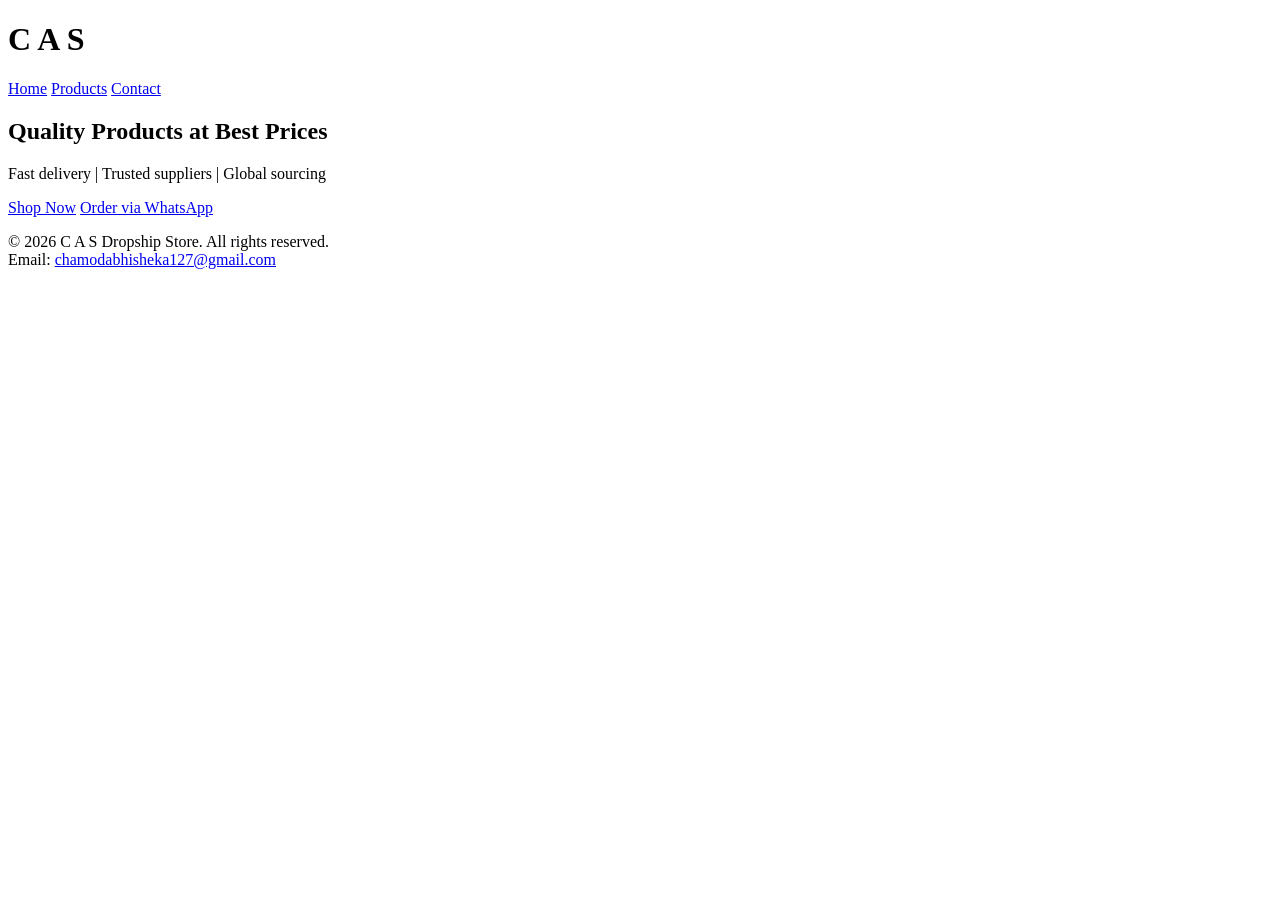
==== index.html @ f21508aa "Add files via upload" ====
<!DOCTYPE html>
<html lang="en">

<head>
  <meta charset="UTF-8">
  <meta name="viewport" content="width=device-width, initial-scale=1.0">
  <title>C A S | Quality Dropshipping Store</title>
  <link rel="stylesheet" href="css/style.css">
</head>

<body>

  <header>
    <h1>C A S</h1>
    <nav>
      <a href="index.html">Home</a>
      <a href="products.html">Products</a>
      <a href="contact.html">Contact</a>
    </nav>
  </header>

  <main>
    <section class="hero">
      <h2>Quality Products at Best Prices</h2>
      <p>Fast delivery | Trusted suppliers | Global sourcing</p>
      <div class="cta-group">
        <a class="btn btn-primary" href="products.html">Shop Now</a>
        <a href="https://wa.me/94750318096" class="btn btn-whatsapp" target="_blank">Order via WhatsApp</a>
      </div>
    </section>
  </main>

  <footer>
    <p>© 2026 C A S Dropship Store. All rights reserved.<br>
      Email: <a href="https://mail.google.com/mail/?view=cm&fs=1&to=chamodabhisheka127@gmail.com"
        target="_blank">chamodabhisheka127@gmail.com</a>
    </p>
  </footer>

</body>

</html>
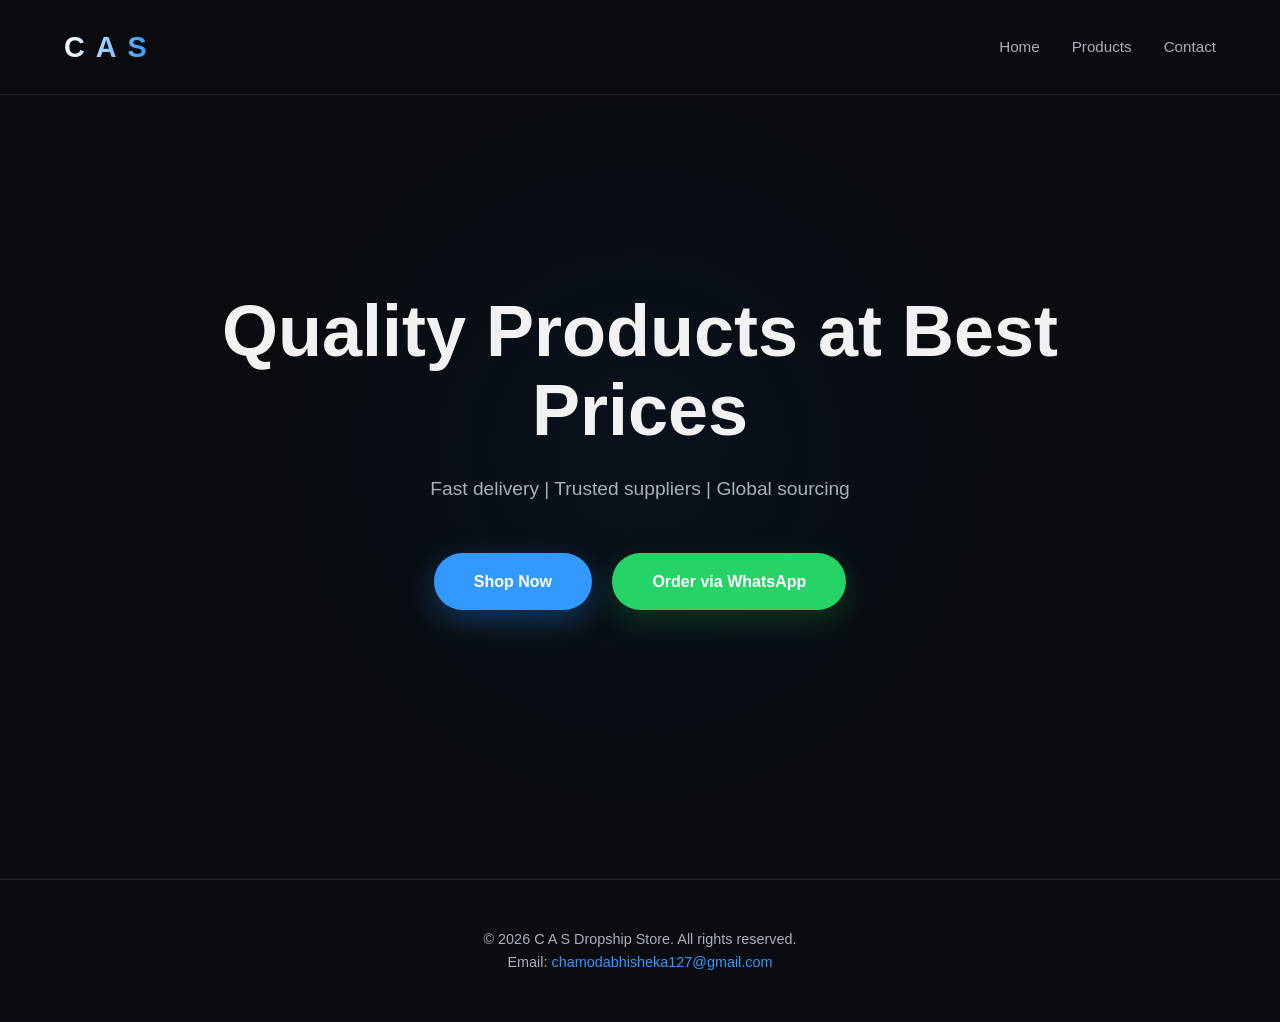
==== commit 579c7898: "Add files via upload" ====
--- a/index.html
+++ b/index.html
@@ -5,7 +5,7 @@
   <meta charset="UTF-8">
   <meta name="viewport" content="width=device-width, initial-scale=1.0">
   <title>C A S | Quality Dropshipping Store</title>
-  <link rel="stylesheet" href="css/style.css">
+  <link rel="stylesheet" href="style.css">
 </head>
 
 <body>
--- a/style.css
+++ b/style.css
@@ -0,0 +1,196 @@
+@import url('https://fonts.googleapis.com/css2?family=Outfit:wght@300;400;600;700&display=swap');
+
+:root {
+    --bg-dark: hsl(220, 20%, 5%);
+    --bg-card: hsla(220, 20%, 10%, 0.8);
+    --accent: hsl(210, 100%, 60%);
+    --accent-glow: hsla(210, 100%, 60%, 0.3);
+    --text-primary: hsl(0, 0%, 95%);
+    --text-secondary: hsl(220, 10%, 70%);
+    --glass-border: hsla(0, 0%, 100%, 0.1);
+    --transition: 0.3s cubic-bezier(0.4, 0, 0.2, 1);
+}
+
+* {
+    margin: 0;
+    padding: 0;
+    box-sizing: border-box;
+}
+
+body {
+    font-family: 'Outfit', sans-serif;
+    background-color: var(--bg-dark);
+    color: var(--text-primary);
+    line-height: 1.6;
+    overflow-x: hidden;
+}
+
+/* Background Animation */
+body::before {
+    content: '';
+    position: fixed;
+    top: 0;
+    left: 0;
+    width: 100%;
+    height: 100%;
+    background: radial-gradient(circle at 50% 50%, hsla(210, 100%, 20%, 0.15), transparent 50%);
+    z-index: -1;
+}
+
+/* Header & Nav */
+header {
+    position: sticky;
+    top: 0;
+    z-index: 100;
+    padding: 1.5rem 5%;
+    display: flex;
+    justify-content: space-between;
+    align-items: center;
+    background: hsla(220, 20%, 5%, 0.8);
+    backdrop-filter: blur(10px);
+    border-bottom: 1px solid var(--glass-border);
+}
+
+h1 {
+    font-size: 1.8rem;
+    font-weight: 700;
+    letter-spacing: 2px;
+    background: linear-gradient(90deg, #fff, var(--accent));
+    -webkit-background-clip: text;
+    background-clip: text;
+    -webkit-text-fill-color: transparent;
+}
+
+nav {
+    display: flex;
+    gap: 2rem;
+}
+
+nav a {
+    color: var(--text-secondary);
+    text-decoration: none;
+    font-weight: 400;
+    font-size: 0.95rem;
+    transition: var(--transition);
+    position: relative;
+}
+
+nav a::after {
+    content: '';
+    position: absolute;
+    bottom: -5px;
+    left: 0;
+    width: 0;
+    height: 2px;
+    background: var(--accent);
+    transition: var(--transition);
+}
+
+nav a:hover {
+    color: var(--accent);
+}
+
+nav a:hover::after {
+    width: 100%;
+}
+
+/* Hero Section */
+.hero {
+    min-height: 80vh;
+    display: flex;
+    flex-direction: column;
+    justify-content: center;
+    align-items: center;
+    text-align: center;
+    padding: 2rem;
+    position: relative;
+}
+
+.hero h2 {
+    font-size: clamp(2.5rem, 8vw, 4.5rem);
+    line-height: 1.1;
+    margin-bottom: 1.5rem;
+    font-weight: 700;
+    max-width: 900px;
+}
+
+.hero p {
+    color: var(--text-secondary);
+    font-size: 1.2rem;
+    max-width: 600px;
+    margin-bottom: 2.5rem;
+}
+
+/* Buttons */
+.btn {
+    display: inline-block;
+    padding: 1rem 2.5rem;
+    border-radius: 50px;
+    font-weight: 600;
+    text-decoration: none;
+    transition: var(--transition);
+    border: none;
+    cursor: pointer;
+    font-size: 1rem;
+    margin: 0.5rem;
+}
+
+.btn-primary {
+    background: var(--accent);
+    color: white;
+    box-shadow: 0 10px 30px var(--accent-glow);
+}
+
+.btn-primary:hover {
+    transform: translateY(-3px);
+    box-shadow: 0 15px 40px var(--accent-glow);
+}
+
+.btn-whatsapp {
+    background: #25D366;
+    color: white;
+    box-shadow: 0 10px 30px rgba(37, 211, 102, 0.2);
+}
+
+.btn-whatsapp:hover {
+    transform: translateY(-3px);
+    box-shadow: 0 15px 40px rgba(37, 211, 102, 0.3);
+}
+
+/* Footer */
+footer {
+    padding: 3rem 5%;
+    text-align: center;
+    border-top: 1px solid var(--glass-border);
+    margin-top: 4rem;
+    color: var(--text-secondary);
+    font-size: 0.9rem;
+}
+
+footer a {
+    color: var(--accent);
+    text-decoration: none;
+    transition: var(--transition);
+}
+
+footer a:hover {
+    opacity: 0.8;
+    text-decoration: underline;
+}
+
+/* Responsive */
+@media (max-width: 768px) {
+    header {
+        flex-direction: column;
+        gap: 1.5rem;
+        padding: 1rem;
+    }
+
+    nav {
+        gap: 1.5rem;
+    }
+
+    .hero h2 {
+        font-size: 2.5rem;
+    }
+}
